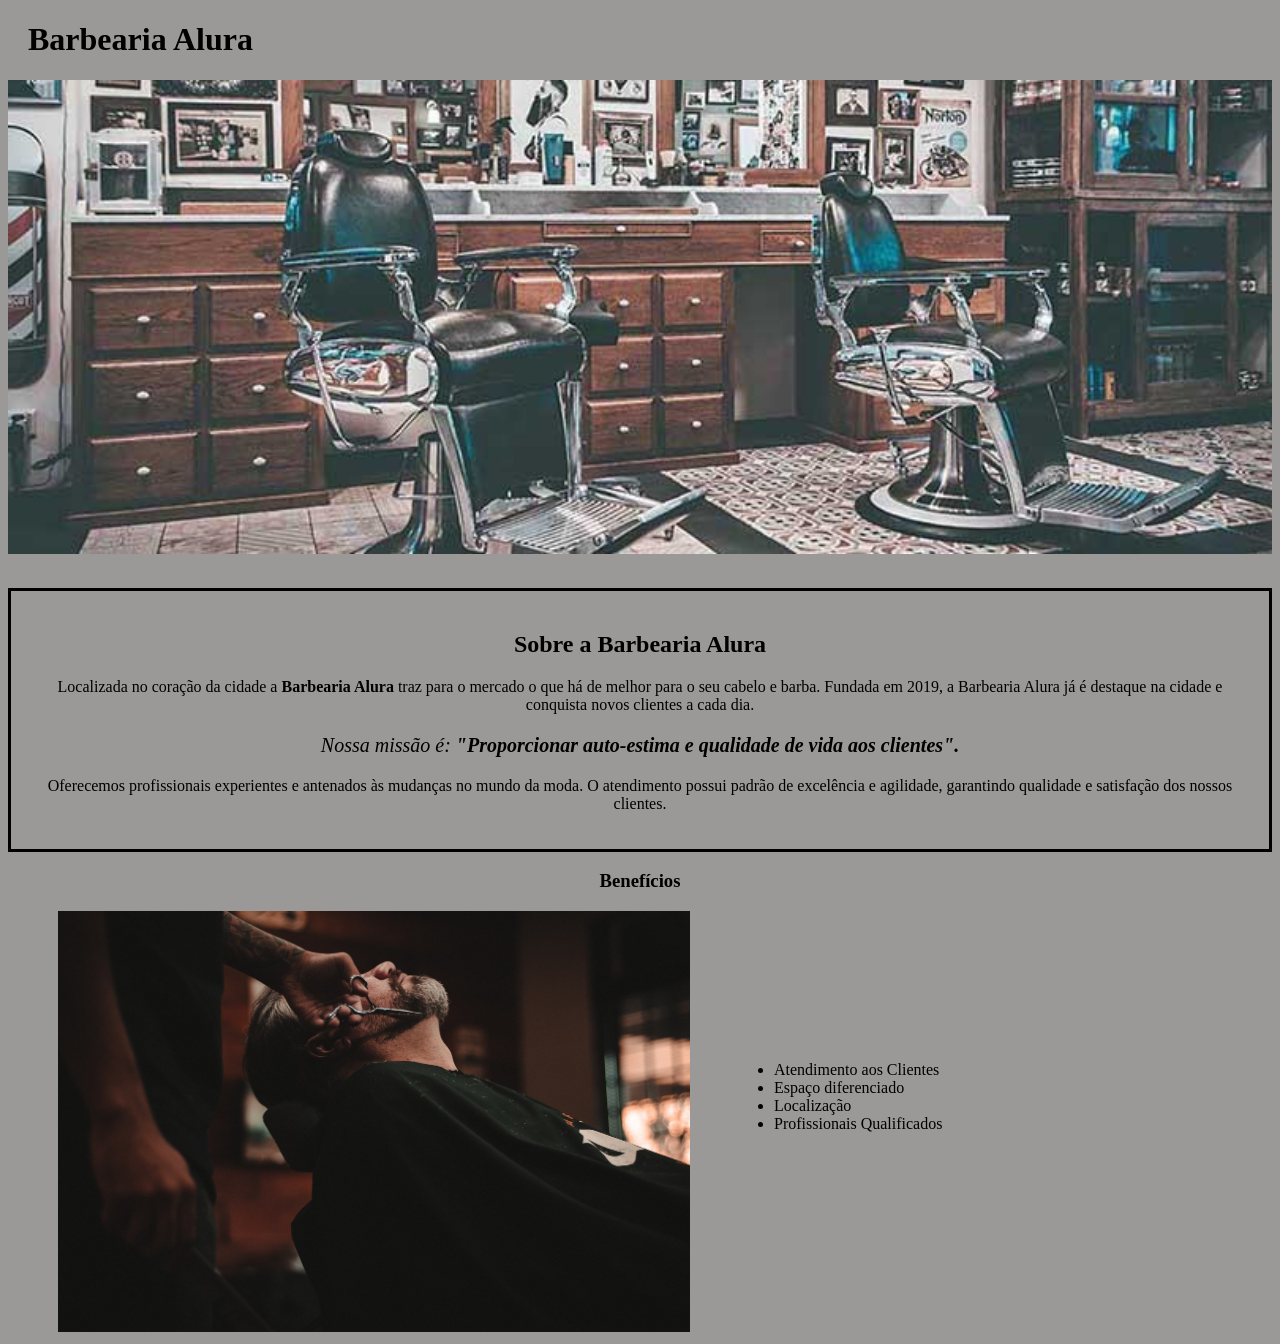
==== index.html @ fb000e49 "Curso 2 finalizado" ====
<!DOCTYPE html>
<html lang="pt-br">
<head>
    <meta charset="UTF-8">
    <link rel="stylesheet" href="style.css">
    <title>Barbearia Alura</title>
</head>
<body>
    <header>
        <h1 class="titulo">Barbearia Alura</h1>  
    </header>

    <img id="banner" src="banner.jpg">
    
    <div class="principal">
        <h2 class="subtitulo">Sobre a Barbearia Alura</h2>

        <p>Localizada no coração da cidade a <strong>Barbearia Alura</strong> traz para o mercado o que há de melhor para o seu cabelo e barba. Fundada em 2019, a Barbearia Alura já é destaque na cidade e conquista novos clientes a cada dia.</p>

        <p class="missao"><em>Nossa missão é: <strong>"Proporcionar auto-estima e qualidade de vida aos clientes".</strong></em></p>

        <p>Oferecemos profissionais experientes e antenados às mudanças no mundo da moda. O atendimento possui padrão de excelência e agilidade, garantindo qualidade e satisfação dos nossos clientes.</p>
    </div>

    <div class="beneficios">
        <h3 class="titulo-beneficios">Benefícios</h3>

        <img id="img-beneficios" src="beneficios.jpg">

        <ul class="itens">
            <li>Atendimento aos Clientes</li>
            <li>Espaço diferenciado</li>
            <li>Localização</li>
            <li>Profissionais Qualificados</li>
        </ul>
    </div>
</body>
</html>
---- style.css ----
body{
    background: #9b9898;
}

.titulo{
    padding-left: 20px;
}

#banner{
    width: 100%;
}

.principal{
    text-align: center;
    border: solid;
    margin-top: 30px;
    padding: 20px;
}

.missao{
    font-size: 20px;
}

.titulo-beneficios{
    text-align: center;
}

#img-beneficios{
    width: 50%;
    margin-left: 50px;
}

.itens{
    display: inline-block;
    vertical-align: top;
    margin-left: 40px;
    margin-top: 150px;
}
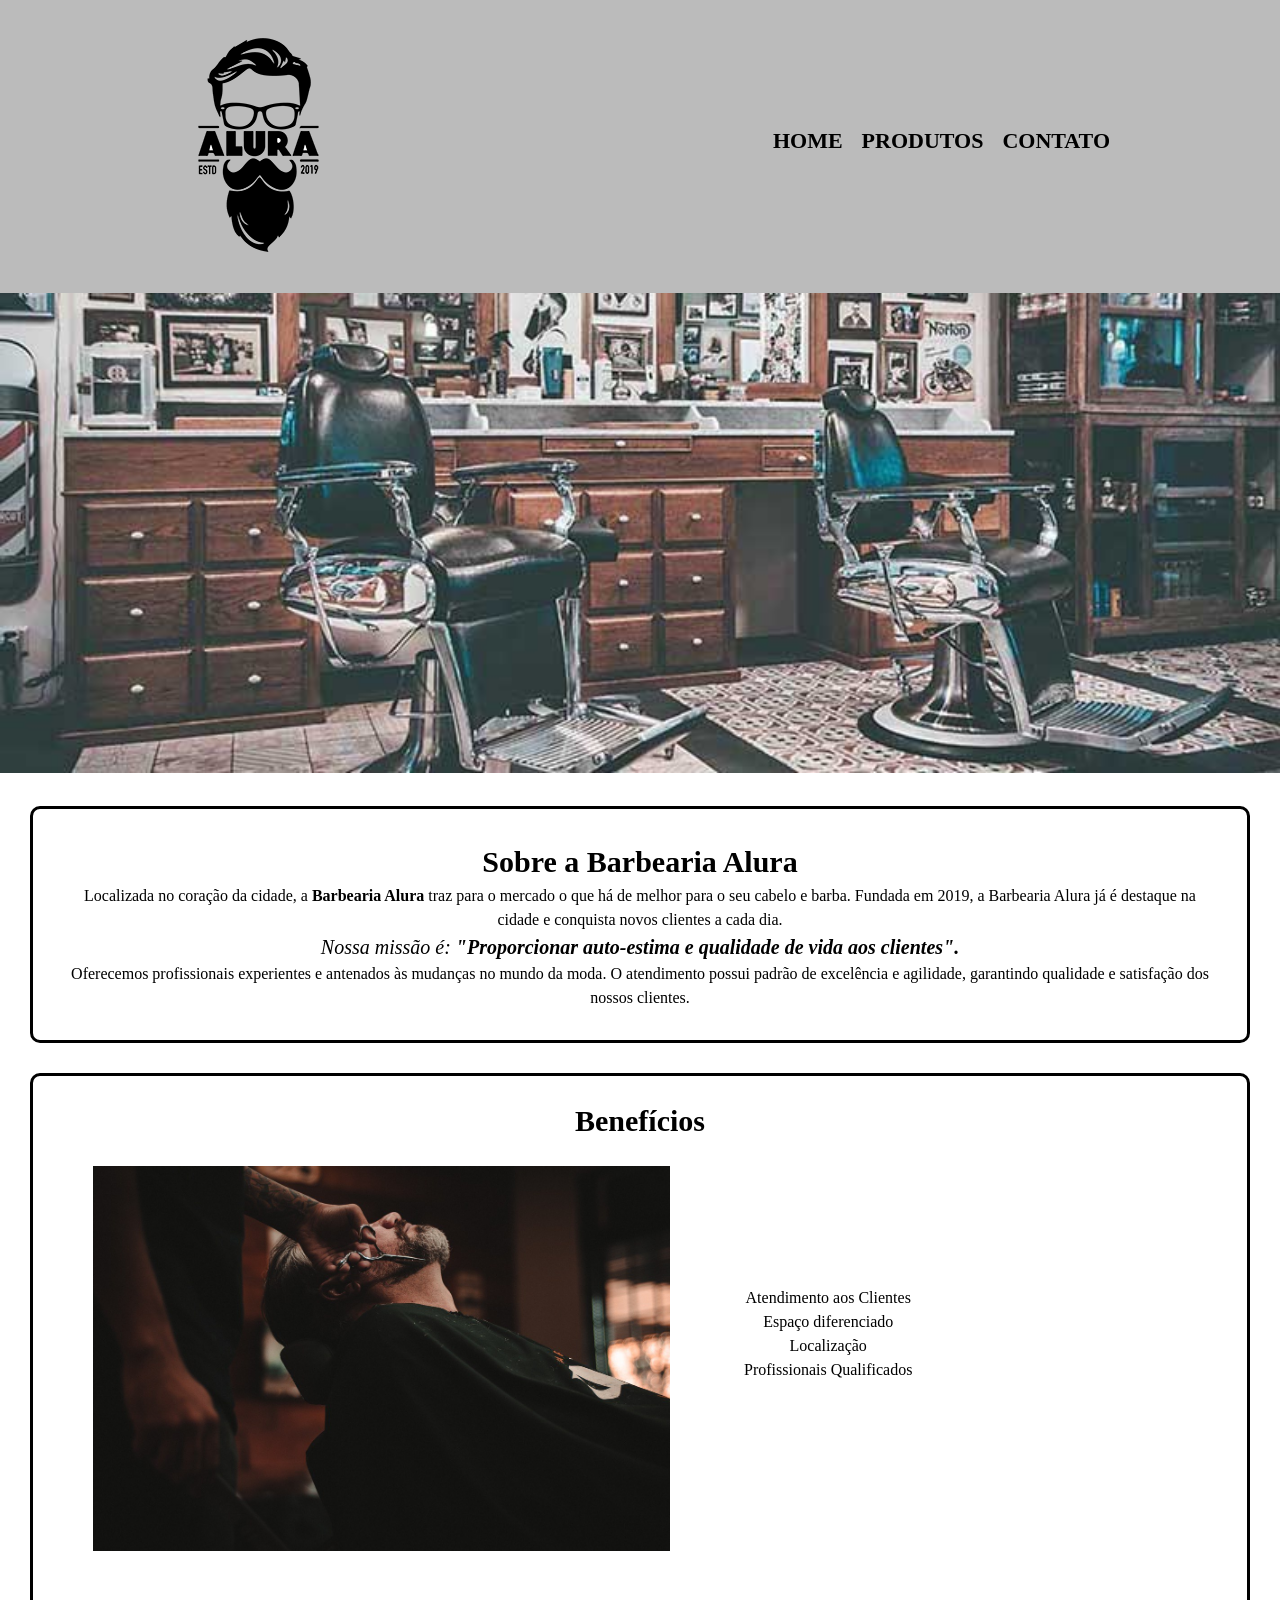
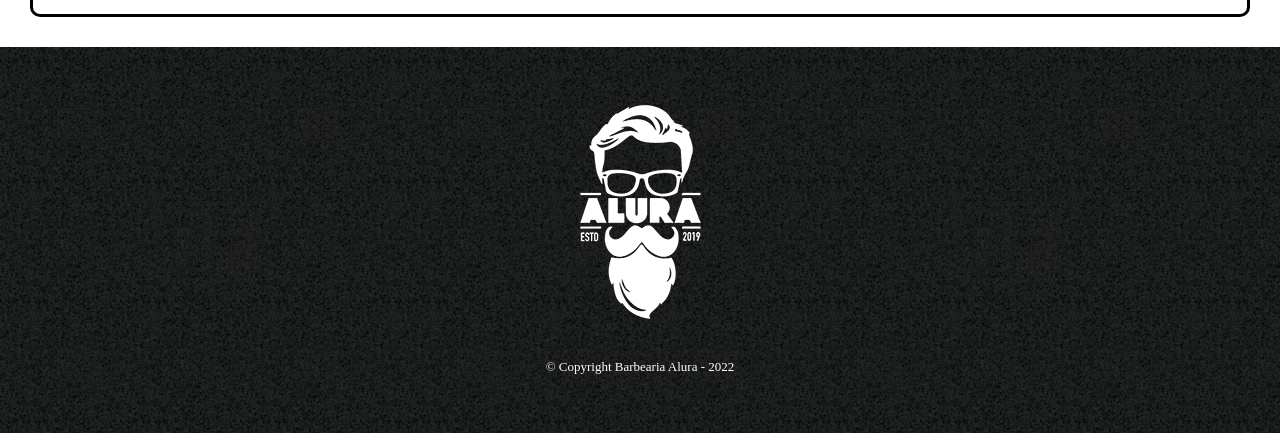
==== commit 8d1869ca: "Alterações DESAFIO" ====
--- a/index.html
+++ b/index.html
@@ -2,37 +2,56 @@
 <html lang="pt-br">
 <head>
     <meta charset="UTF-8">
+    <link rel="stylesheet" href="reset.css">
     <link rel="stylesheet" href="style.css">
+    <link rel="stylesheet" href="produtos.css">
     <title>Barbearia Alura</title>
 </head>
 <body>
     <header>
-        <h1 class="titulo">Barbearia Alura</h1>  
+        <div class="caixa">
+            <h1><img src="logo.png"></h1>
+            
+            <nav>
+                <ul>
+                    <li><a href="index.html">Home</a></li>
+                    <li><a href="produtos.html">Produtos</a></li>
+                    <li><a href="contato.html">Contato</a></li>
+                </ul>
+            </nav>
+        </div>
     </header>
 
-    <img id="banner" src="banner.jpg">
+    <main>
+        <img id="banner" src="banner.jpg">
     
-    <div class="principal">
-        <h2 class="subtitulo">Sobre a Barbearia Alura</h2>
+        <div class="principal">
+            <h2 class="subtitulo">Sobre a Barbearia Alura</h2>
 
-        <p>Localizada no coração da cidade a <strong>Barbearia Alura</strong> traz para o mercado o que há de melhor para o seu cabelo e barba. Fundada em 2019, a Barbearia Alura já é destaque na cidade e conquista novos clientes a cada dia.</p>
+            <p>Localizada no coração da cidade, a <strong>Barbearia Alura</strong> traz para o mercado o que há de melhor para o seu cabelo e barba. Fundada em 2019, a Barbearia Alura já é destaque na cidade e conquista novos clientes a cada dia.</p>
 
-        <p class="missao"><em>Nossa missão é: <strong>"Proporcionar auto-estima e qualidade de vida aos clientes".</strong></em></p>
+            <p class="missao"><em>Nossa missão é: <strong>"Proporcionar auto-estima e qualidade de vida aos clientes".</strong></em></p>
 
-        <p>Oferecemos profissionais experientes e antenados às mudanças no mundo da moda. O atendimento possui padrão de excelência e agilidade, garantindo qualidade e satisfação dos nossos clientes.</p>
-    </div>
+            <p>Oferecemos profissionais experientes e antenados às mudanças no mundo da moda. O atendimento possui padrão de excelência e agilidade, garantindo qualidade e satisfação dos nossos clientes.</p>
+        </div>
 
-    <div class="beneficios">
-        <h3 class="titulo-beneficios">Benefícios</h3>
+        <div class="beneficios">
+            <h3 class="titulo-beneficios">Benefícios</h3>
 
-        <img id="img-beneficios" src="beneficios.jpg">
+            <img id="img-beneficios" src="beneficios.jpg">
 
-        <ul class="itens">
-            <li>Atendimento aos Clientes</li>
-            <li>Espaço diferenciado</li>
-            <li>Localização</li>
-            <li>Profissionais Qualificados</li>
-        </ul>
-    </div>
+            <ul class="itens">
+                <li>Atendimento aos Clientes</li>
+                <li>Espaço diferenciado</li>
+                <li>Localização</li>
+                <li>Profissionais Qualificados</li>
+            </ul>
+        </div>
+    </main>
+
+    <footer>
+        <img src="logo-branco.png">
+        <p class="copyright">&copy; Copyright Barbearia Alura - 2022</p>
+    </footer>
 </body>
 </html>
--- a/style.css
+++ b/style.css
@@ -1,33 +1,53 @@
-body{
-    background: #9b9898;
+#banner{
+    width: 100%;
 }
 
-.titulo{
-    padding-left: 20px;
-}
-
-#banner{
-    width: 100%;
+.subtitulo{
+    font-weight: bold;
+    font-size: 30px;
 }
 
 .principal{
     text-align: center;
     border: solid;
-    margin-top: 30px;
-    padding: 20px;
+    border-radius: 10px;
+    margin: 30px 30px;
+    padding: 30px;
+    line-height: 1.5;
+}
+
+strong{
+    font-weight: bold;
 }
 
 .missao{
     font-size: 20px;
 }
 
+.missao em{
+    font-style: italic;
+}
+
+.missao strong{
+    font-weight: bold;
+}
+
+.beneficios{
+    border: solid;
+    border-radius: 10px;
+    margin: 30px 30px;
+    padding: 30px;
+}
+
 .titulo-beneficios{
     text-align: center;
+    font-size: 30px;
+    font-weight: bold;
 }
 
 #img-beneficios{
     width: 50%;
-    margin-left: 50px;
+    margin: 30px 30px;
 }
 
 .itens{
@@ -35,4 +55,6 @@
     vertical-align: top;
     margin-left: 40px;
     margin-top: 150px;
+    line-height: 1.5;
+    text-align: center;
 }
--- a/produtos.css
+++ b/produtos.css
@@ -0,0 +1,93 @@
+header{
+    background: #BBBBBB;
+    padding: 20px 0;
+}
+
+.caixa{
+    position: relative;
+    width: 940px;
+    margin: 0 auto;
+}
+
+nav{
+    position: absolute;
+    top: 110px;
+    right: 0;
+}
+
+nav li{
+    display: inline;
+    margin: 0 0 0 15px;
+}
+
+nav a{
+    text-transform: uppercase;
+    font-weight: bold;
+    text-decoration: none;
+    font-size: 22px;
+    color: #000000;
+}
+
+nav a:hover{
+    color: #C78C19;
+    text-decoration: underline;
+}
+
+.produtos{
+    width: 940px;
+    margin: 0 auto;
+    padding: 50px 0;
+}
+
+.produtos li{
+    display: inline-block;
+    text-align: center;
+    width: 30%;
+    vertical-align: top;
+    margin: 0 1.5%;
+    padding: 30px 20px;
+    box-sizing: border-box;
+    border-color: #000000;
+    border-width: 2px;
+    border-style: solid;
+    border-radius: 10px;
+}
+
+.produtos li:hover{
+    border-color: #C78C19;
+}
+
+.produtos li:active{
+    border-color: #088C19;
+}
+
+.produtos li:hover h2{
+    font-size: 34px;
+}
+
+.produtos h2{
+    font-size: 30px;
+    font-weight: bold;
+}
+
+.produto-descricao{
+    font-size: 18px;
+}
+
+.produto-preco{
+    font-size: 22px;
+    font-weight: bold;
+    margin-top: 10px;
+}
+
+footer{
+    text-align: center;
+    background: url(bg.jpg);
+    padding:  40px 0;
+}
+
+.copyright{
+    color: #FFFFFF;
+    font-size: 13px;
+    margin: 20px;
+}
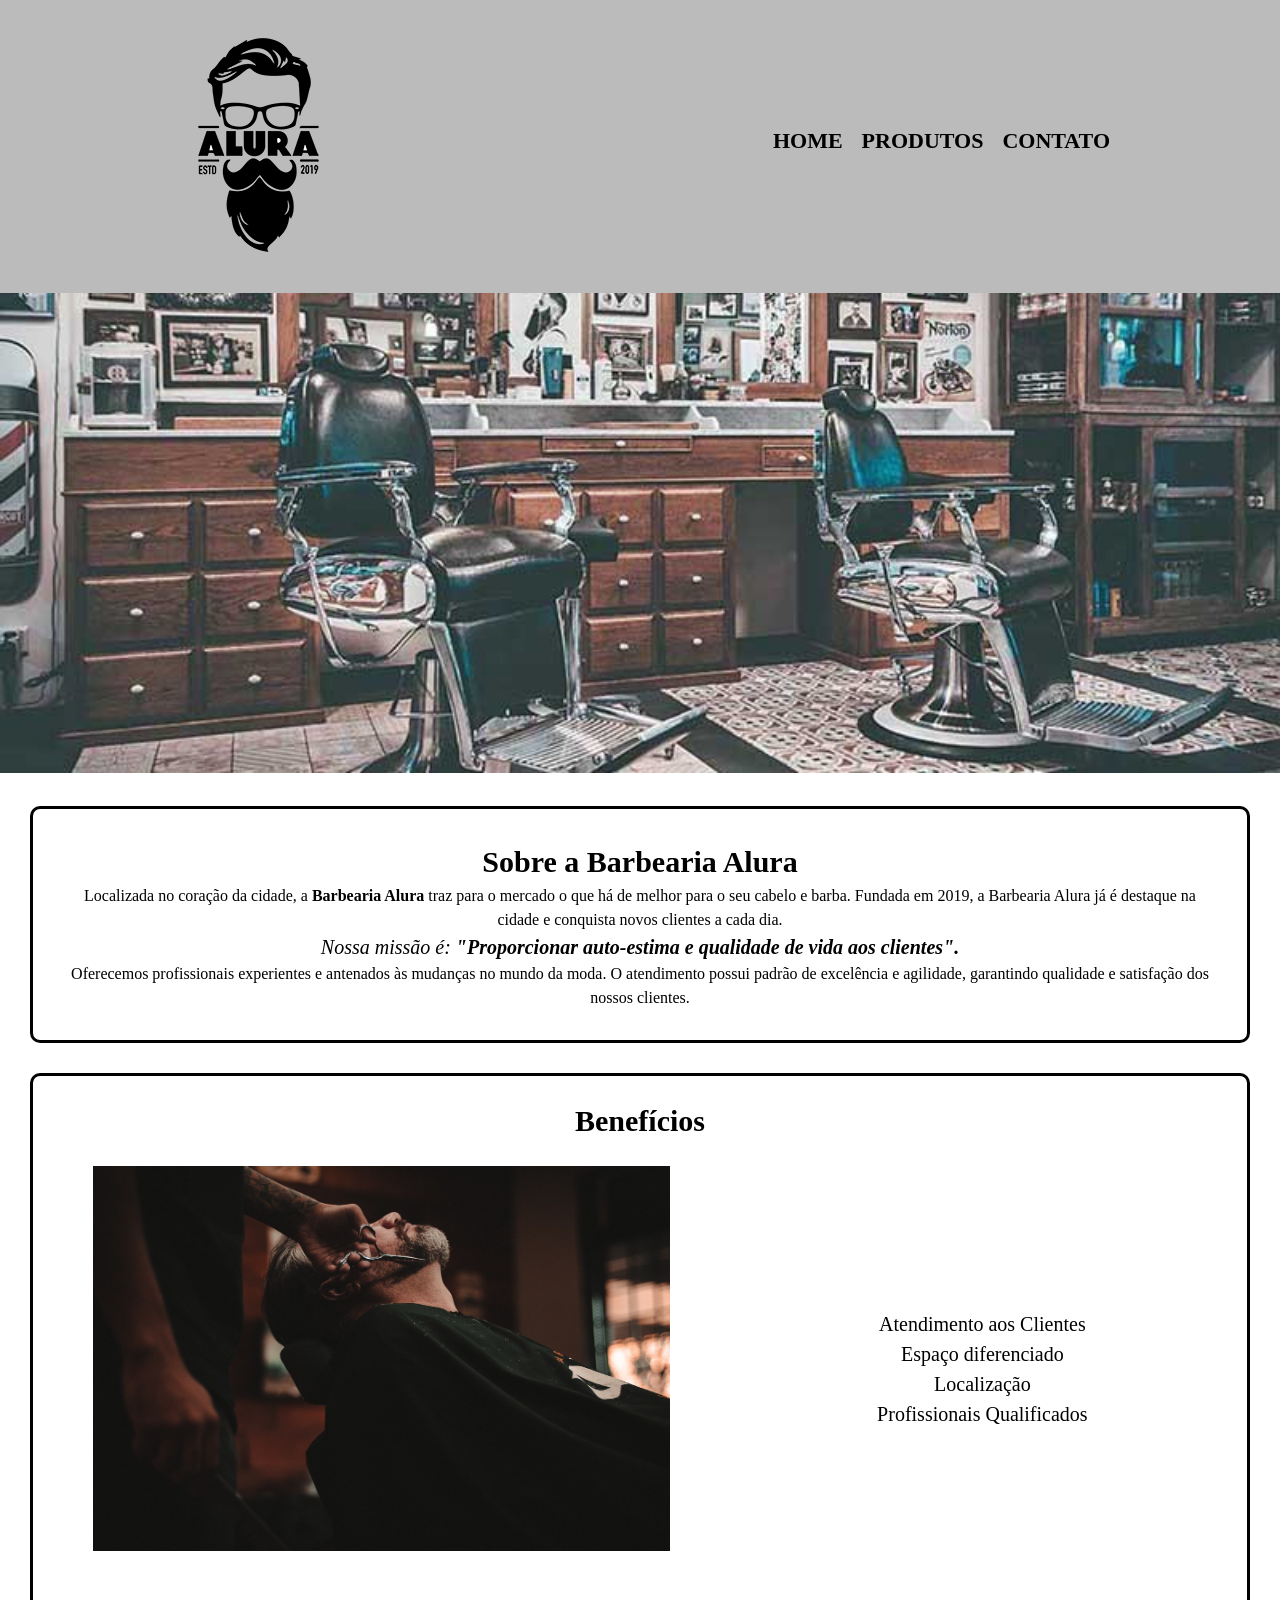
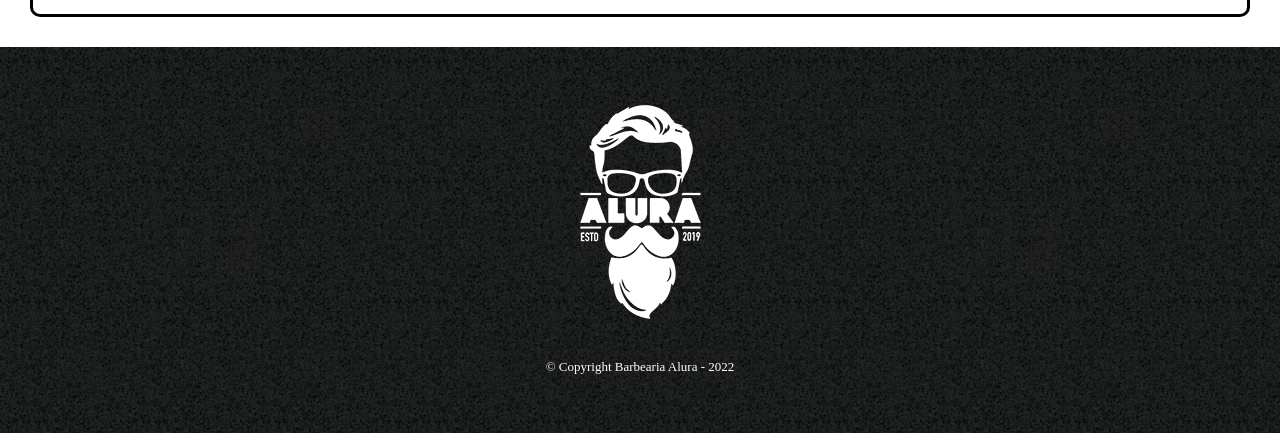
==== commit a81ad6c8: "Início PARTE 3" ====
--- a/index.html
+++ b/index.html
@@ -3,8 +3,8 @@
 <head>
     <meta charset="UTF-8">
     <link rel="stylesheet" href="reset.css">
+    <link rel="stylesheet" href="style-home.css">
     <link rel="stylesheet" href="style.css">
-    <link rel="stylesheet" href="produtos.css">
     <title>Barbearia Alura</title>
 </head>
 <body>
--- a/style-home.css
+++ b/style-home.css
@@ -0,0 +1,77 @@
+#banner{
+    width: 100%;
+}
+
+.subtitulo{
+    font-weight: bold;
+    font-size: 30px;
+}
+
+.principal{
+    text-align: center;
+    border: solid;
+    border-radius: 10px;
+    margin: 30px 30px;
+    padding: 30px;
+    line-height: 1.5;
+}
+
+.principal:hover{
+    border-color: #C78C19;
+}
+
+.principal:active{
+    border-color: #088C19;
+}
+
+strong{
+    font-weight: bold;
+}
+
+.missao{
+    font-size: 20px;
+}
+
+.missao em{
+    font-style: italic;
+}
+
+.missao strong{
+    font-weight: bold;
+}
+
+.beneficios{
+    border: solid;
+    border-radius: 10px;
+    margin: 30px 30px;
+    padding: 30px;
+}
+
+.beneficios:hover{
+    border-color: #C78C19;
+}
+
+.beneficios:active{
+    border-color: #088C19;
+}
+
+.titulo-beneficios{
+    text-align: center;
+    font-size: 30px;
+    font-weight: bold;
+}
+
+#img-beneficios{
+    width: 50%;
+    margin: 30px 30px;
+}
+
+.itens{
+    display: inline-block;
+    vertical-align: top;
+    margin-left: 15%;
+    margin-top: 15%;
+    line-height: 1.5;
+    text-align: center;
+    font-size: 20px;
+}
--- a/style.css
+++ b/style.css
@@ -1,60 +1,115 @@
-#banner{
-    width: 100%;
+header{
+    background: #BBBBBB;
+    padding: 20px 0;
 }
 
-.subtitulo{
-    font-weight: bold;
-    font-size: 30px;
+.caixa{
+    position: relative;
+    width: 940px;
+    margin: 0 auto;
 }
 
-.principal{
-    text-align: center;
-    border: solid;
-    border-radius: 10px;
-    margin: 30px 30px;
-    padding: 30px;
-    line-height: 1.5;
+nav{
+    position: absolute;
+    top: 110px;
+    right: 0;
 }
 
-strong{
-    font-weight: bold;
+nav li{
+    display: inline;
+    margin: 0 0 0 15px;
 }
 
-.missao{
-    font-size: 20px;
+nav a{
+    text-transform: uppercase;
+    font-weight: bold;
+    text-decoration: none;
+    font-size: 22px;
+    color: #000000;
 }
 
-.missao em{
-    font-style: italic;
+nav a:hover{
+    color: #C78C19;
+    text-decoration: underline;
 }
 
-.missao strong{
-    font-weight: bold;
+.produtos{
+    width: 940px;
+    margin: 0 auto;
+    padding: 50px 0;
 }
 
-.beneficios{
-    border: solid;
+.produtos li{
+    display: inline-block;
+    text-align: center;
+    width: 30%;
+    vertical-align: top;
+    margin: 0 1.5%;
+    padding: 30px 20px;
+    box-sizing: border-box;
+    border-color: #000000;
+    border-width: 2px;
+    border-style: solid;
     border-radius: 10px;
-    margin: 30px 30px;
-    padding: 30px;
 }
 
-.titulo-beneficios{
-    text-align: center;
+.produtos li:hover{
+    border-color: #C78C19;
+}
+
+.produtos li:active{
+    border-color: #088C19;
+}
+
+.produtos li:hover h2{
+    font-size: 34px;
+}
+
+.produtos h2{
     font-size: 30px;
     font-weight: bold;
 }
 
-#img-beneficios{
-    width: 50%;
-    margin: 30px 30px;
+.produto-descricao{
+    font-size: 18px;
 }
 
-.itens{
-    display: inline-block;
-    vertical-align: top;
-    margin-left: 40px;
-    margin-top: 150px;
-    line-height: 1.5;
+.produto-preco{
+    font-size: 22px;
+    font-weight: bold;
+    margin-top: 10px;
+}
+
+footer{
     text-align: center;
+    background: url(bg.jpg);
+    padding:  40px 0;
+}
+
+.copyright{
+    color: #FFFFFF;
+    font-size: 13px;
+    margin: 20px;
+}
+
+.formulario{
+    width: 940px;
+    margin: 0 auto;
+}
+
+form{
+    margin: 40px 0;
+}
+
+form label{
+    display: block;
+    font-size: 20px;
+    margin: 0 0 10px;
+}
+
+form input{
+    display: block;
+    margin: 0 0 20px;
+    padding: 10px 25px;
+    width: 50%;
 }
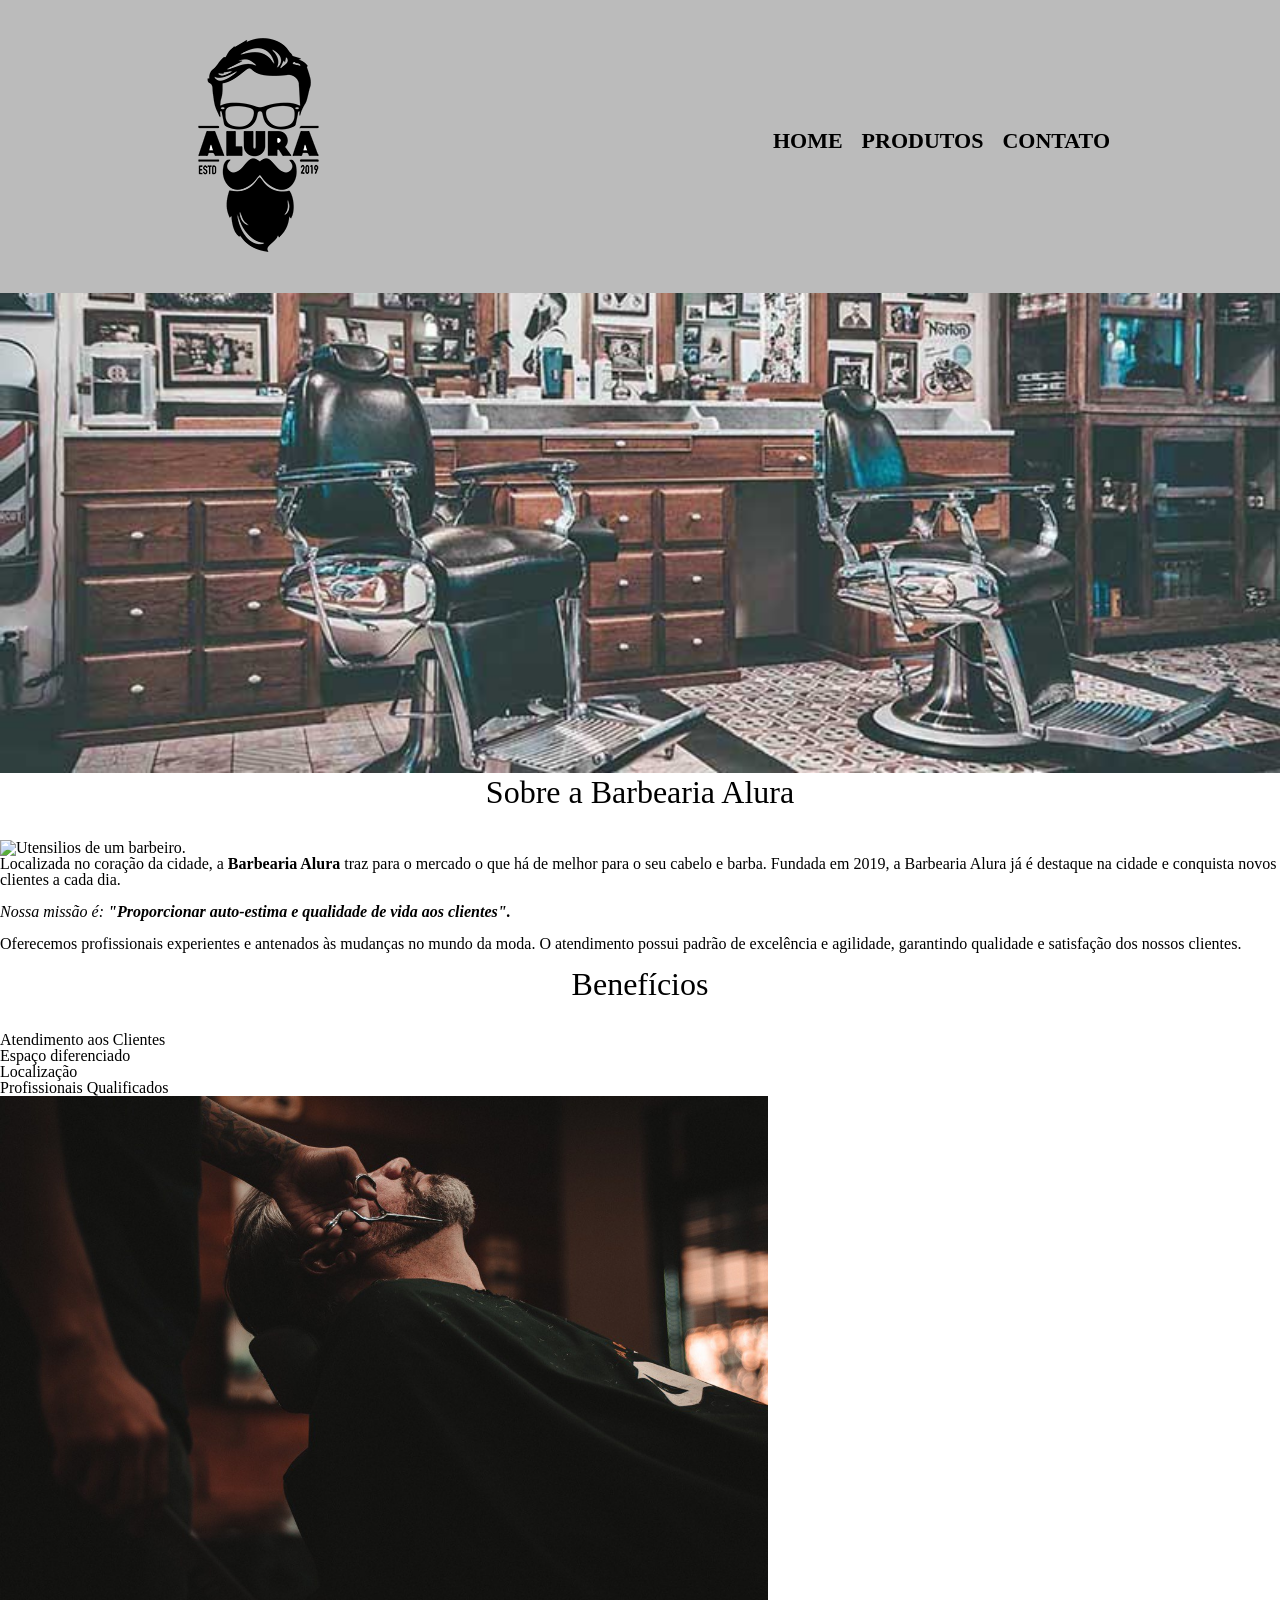
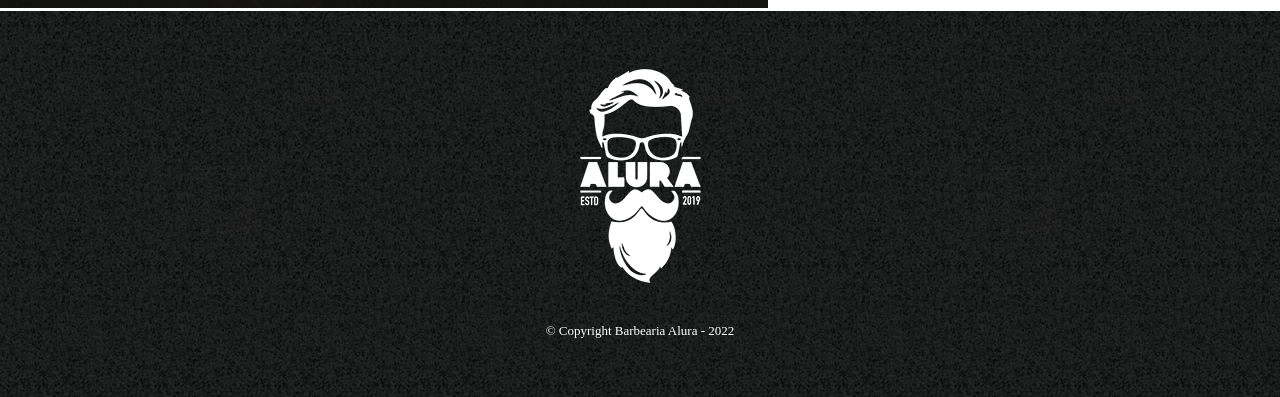
==== commit 09b6d43d: "Início PARTE 4" ====
--- a/index.html
+++ b/index.html
@@ -3,7 +3,6 @@
 <head>
     <meta charset="UTF-8">
     <link rel="stylesheet" href="reset.css">
-    <link rel="stylesheet" href="style-home.css">
     <link rel="stylesheet" href="style.css">
     <title>Barbearia Alura</title>
 </head>
@@ -22,31 +21,34 @@
         </div>
     </header>
 
+    <img class="banner" src="banner.jpg">
+
     <main>
-        <img id="banner" src="banner.jpg">
-    
-        <div class="principal">
-            <h2 class="subtitulo">Sobre a Barbearia Alura</h2>
+        <section class="principal">
+            <h2 class="titulo-principal">Sobre a Barbearia Alura</h2>
+
+            <img class="utensilios" src="utensilios.jpg" alt="Utensilios de um barbeiro.">
 
             <p>Localizada no coração da cidade, a <strong>Barbearia Alura</strong> traz para o mercado o que há de melhor para o seu cabelo e barba. Fundada em 2019, a Barbearia Alura já é destaque na cidade e conquista novos clientes a cada dia.</p>
 
             <p class="missao"><em>Nossa missão é: <strong>"Proporcionar auto-estima e qualidade de vida aos clientes".</strong></em></p>
 
             <p>Oferecemos profissionais experientes e antenados às mudanças no mundo da moda. O atendimento possui padrão de excelência e agilidade, garantindo qualidade e satisfação dos nossos clientes.</p>
-        </div>
+        </section>
 
-        <div class="beneficios">
-            <h3 class="titulo-beneficios">Benefícios</h3>
-
-            <img id="img-beneficios" src="beneficios.jpg">
-
+        <section class="beneficios">
+            <h3 class="titulo-principal">Benefícios</h3>
+            
             <ul class="itens">
                 <li>Atendimento aos Clientes</li>
                 <li>Espaço diferenciado</li>
                 <li>Localização</li>
                 <li>Profissionais Qualificados</li>
             </ul>
-        </div>
+
+            <img class="img-beneficios" src="beneficios.jpg">
+
+        </section>
     </main>
 
     <footer>
--- a/style.css
+++ b/style.css
@@ -101,15 +101,83 @@
     margin: 40px 0;
 }
 
-form label{
+form label, form legend{
     display: block;
     font-size: 20px;
     margin: 0 0 10px;
 }
 
-form input{
+.input-padrao{
     display: block;
     margin: 0 0 20px;
     padding: 10px 25px;
     width: 50%;
+}
+
+.checkbox{
+    margin: 20px 0;
+}
+
+.enviar{
+    width: 40%;
+    padding: 15px 0;
+    background: orange;
+    color: white;
+    font-weight: bold;
+    font-size: 18px;
+    border: none;
+    border-radius: 5px;
+    transition: 1s all;
+    cursor: pointer;
+}
+
+.enviar:hover{
+    background: darkorange;
+    transform: scale(1.2);
+}
+
+table{
+    margin: 20px 0 40px;
+}
+
+thead{
+    background: #555555;
+    color: white;
+    font-weight: bold;
+}
+
+td, th{
+    border: 1px solid #000000;
+    padding: 8px 15px;
+}
+
+/* CSS da página inicial */
+.banner{
+    width: 100%;
+}
+
+.titulo-principal{
+    text-align: center;
+    font-size: 2em;
+    margin: 0 0 1em; /*1 vez o tamanho da fonte de margem para baixo*/
+}
+
+.principal p{
+    margin: 0 0 1em;
+}
+
+.principal strong{
+    font-weight: bold;
+}
+
+.principal em{
+    font-style: italic;
+}
+
+.utensilios{
+    
+}
+
+.img-beneficios{
+    width: 60%;
 }
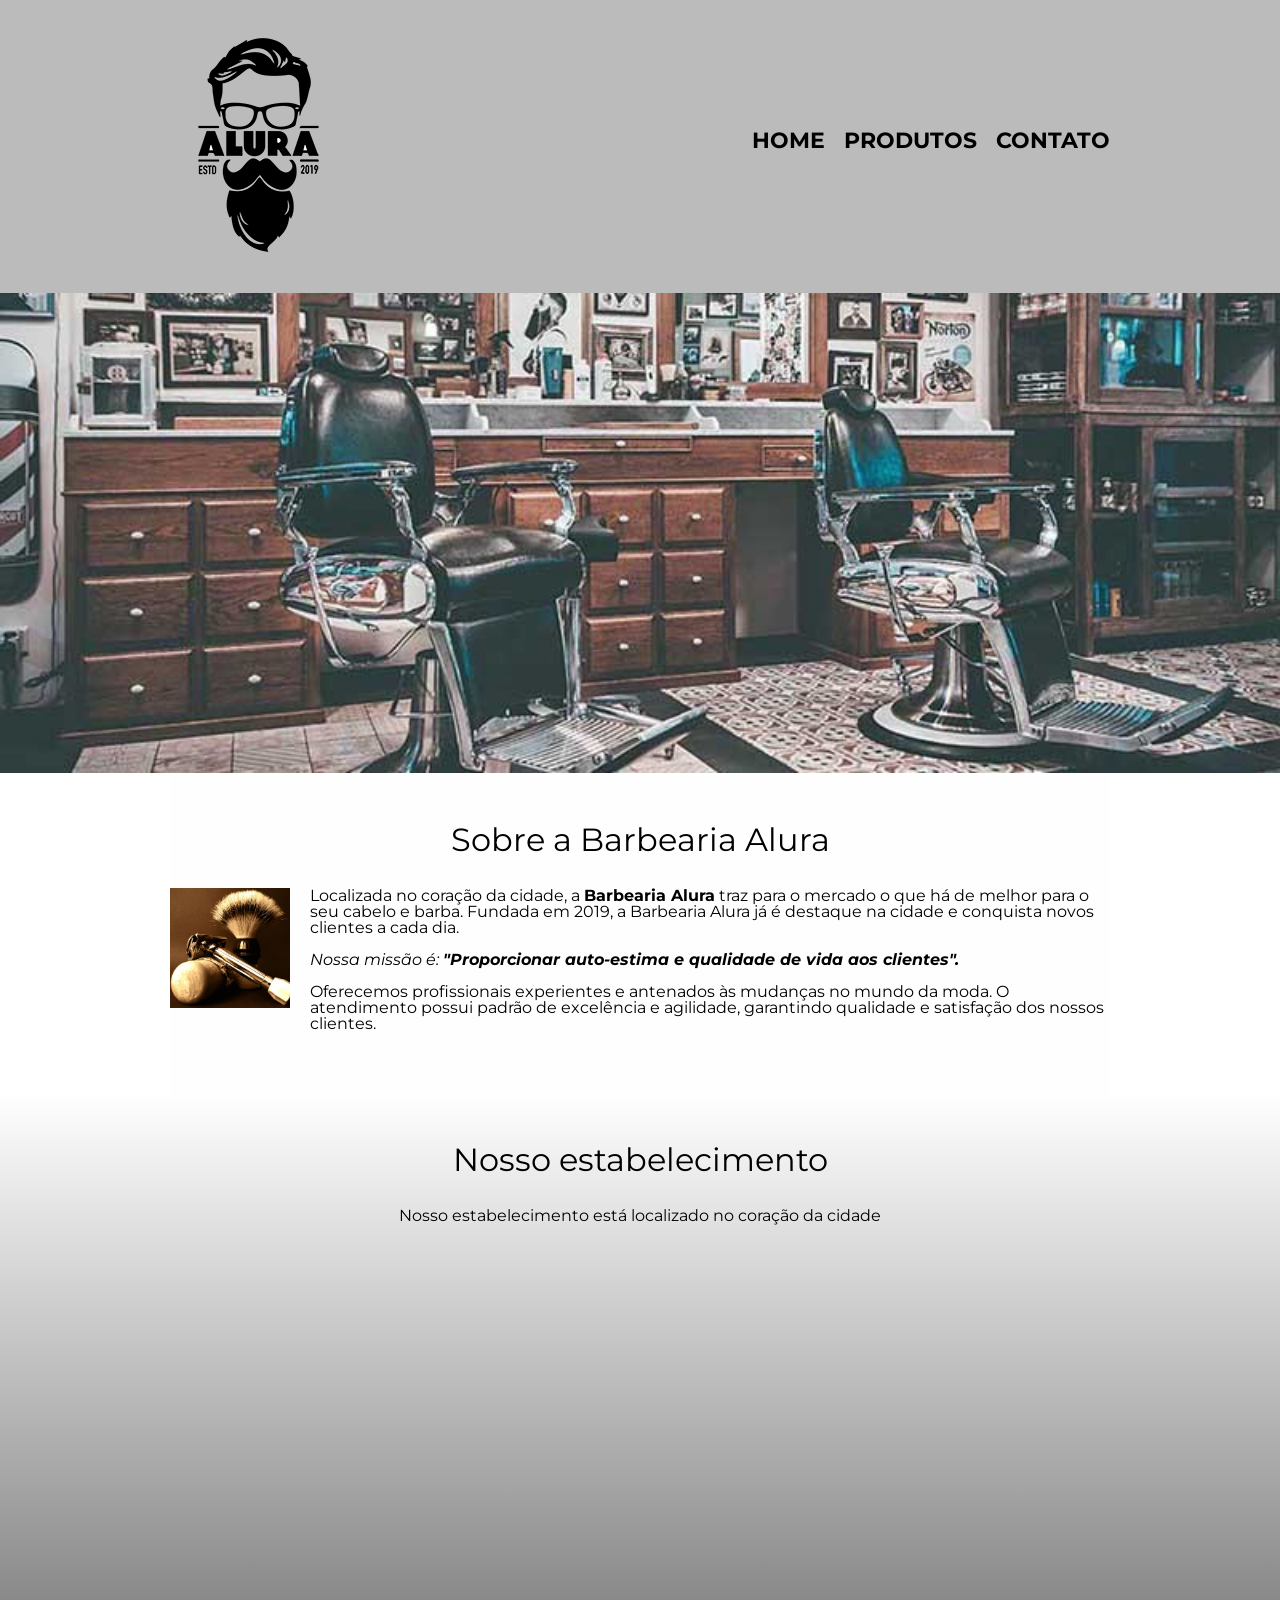
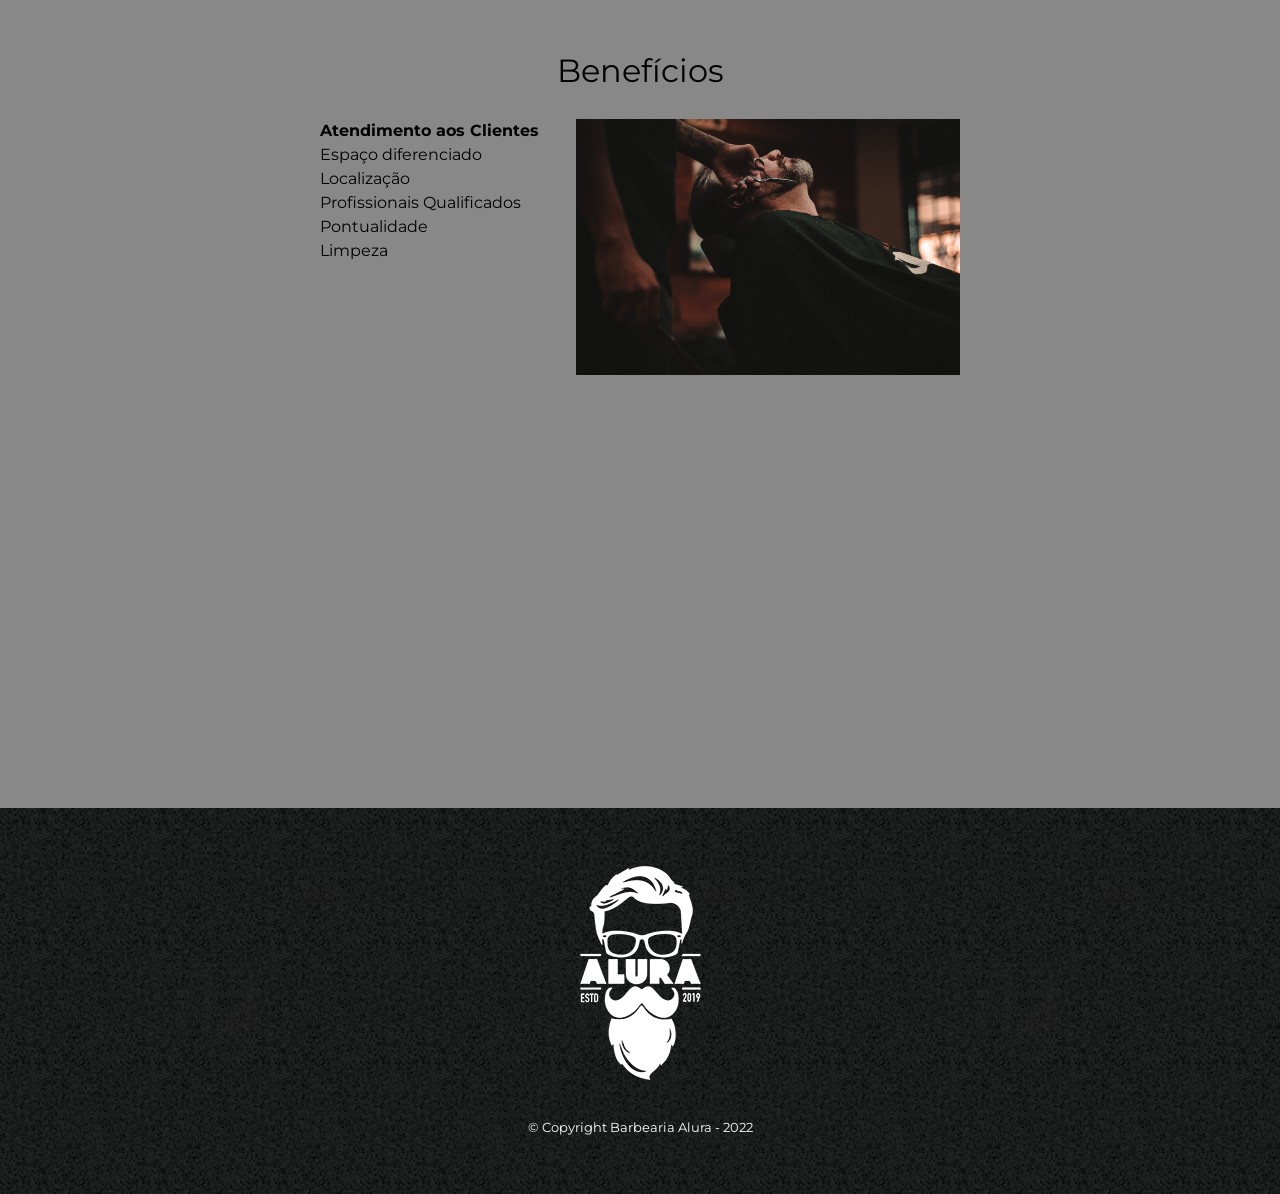
==== commit 484ef52c: "Continuação PARTE 4" ====
--- a/index.html
+++ b/index.html
@@ -4,6 +4,9 @@
     <meta charset="UTF-8">
     <link rel="stylesheet" href="reset.css">
     <link rel="stylesheet" href="style.css">
+    <link rel="preconnect" href="https://fonts.googleapis.com">
+    <link rel="preconnect" href="https://fonts.gstatic.com" crossorigin>
+    <link href="https://fonts.googleapis.com/css2?family=Montserrat:wght@100&display=swap" rel="stylesheet">
     <title>Barbearia Alura</title>
 </head>
 <body>
@@ -36,17 +39,31 @@
             <p>Oferecemos profissionais experientes e antenados às mudanças no mundo da moda. O atendimento possui padrão de excelência e agilidade, garantindo qualidade e satisfação dos nossos clientes.</p>
         </section>
 
+        <section class="mapa">
+            <h3 class="titulo-principal">Nosso estabelecimento</h3>
+            <p>Nosso estabelecimento está localizado no coração da cidade</p>
+            <div class="mapa-conteudo">
+                <iframe src="https://www.google.com/maps/embed?pb=!1m18!1m12!1m3!1d58513.83086328757!2d-46.62718309587903!3d-23.56433340323157!2m3!1f0!2f0!3f0!3m2!1i1024!2i768!4f13.1!3m3!1m2!1s0x94ce59541c6c79c3%3A0x36b90a85f0f8cb33!2sGrupo%20Alura!5e0!3m2!1spt-BR!2sbr!4v1647992989227!5m2!1spt-BR!2sbr" width="100%" height="300" style="border:0;" allowfullscreen="" loading="lazy"></iframe>
+            </div>
+        </section>
+
         <section class="beneficios">
             <h3 class="titulo-principal">Benefícios</h3>
             
-            <ul class="itens">
-                <li>Atendimento aos Clientes</li>
-                <li>Espaço diferenciado</li>
-                <li>Localização</li>
-                <li>Profissionais Qualificados</li>
-            </ul>
+            <div class="conteudo-beneficios">
+                <ul class="lista-beneficios">
+                    <li class="itens">Atendimento aos Clientes</li>
+                    <li class="itens">Espaço diferenciado</li>
+                    <li class="itens">Localização</li>
+                    <li class="itens">Profissionais Qualificados</li>
+                    <li class="itens">Pontualidade</li>
+                    <li class="itens">Limpeza</li>
+                </ul><img class="img-beneficios" src="beneficios.jpg">
+            </div>
 
-            <img class="img-beneficios" src="beneficios.jpg">
+            <div class="video">
+                <iframe width="560" height="315" src="https://www.youtube.com/embed/wcVVXUV0YUY" title="YouTube video player" frameborder="0" allow="accelerometer; autoplay; clipboard-write; encrypted-media; gyroscope; picture-in-picture" allowfullscreen></iframe>
+            </div>
 
         </section>
     </main>
--- a/style.css
+++ b/style.css
@@ -1,3 +1,7 @@
+body{
+    font-family: 'Montserrat', sans-serif;
+}
+
 header{
     background: #BBBBBB;
     padding: 20px 0;
@@ -156,10 +160,22 @@
     width: 100%;
 }
 
+main{
+    
+}
+
 .titulo-principal{
     text-align: center;
     font-size: 2em;
     margin: 0 0 1em; /*1 vez o tamanho da fonte de margem para baixo*/
+    clear: left;
+}
+
+.principal{
+    padding: 3em 0;
+    background: #FEFEFE;
+    width: 940px;
+    margin: 0 auto;
 }
 
 .principal p{
@@ -175,9 +191,55 @@
 }
 
 .utensilios{
-    
+    width: 120px;
+    float: left;
+    margin: 0 20px 20px 0;
+}
+
+.mapa{
+    padding: 3em 0;
+    background: linear-gradient(#FEFEFE, #888888);
+}
+
+.mapa-conteudo{
+    width: 940px;
+    margin: 0 auto;
+}
+
+.mapa p{
+    margin: 0 0 2em;
+    text-align: center;
+}
+
+.beneficios{
+    padding: 3em 0;
+    background: #888888;
+}
+
+.conteudo-beneficios{
+    width: 640px;
+    margin: 0 auto;
+}
+
+.lista-beneficios{
+    width: 40%;
+    display: inline-block;
+    vertical-align: top;
+}
+
+.itens{
+    line-height: 1.5;
+}
+
+.itens:first-child{
+    font-weight: bold;
 }
 
 .img-beneficios{
     width: 60%;
+}
+
+.video{
+    width: 560px;
+    margin: 2em auto;
 }
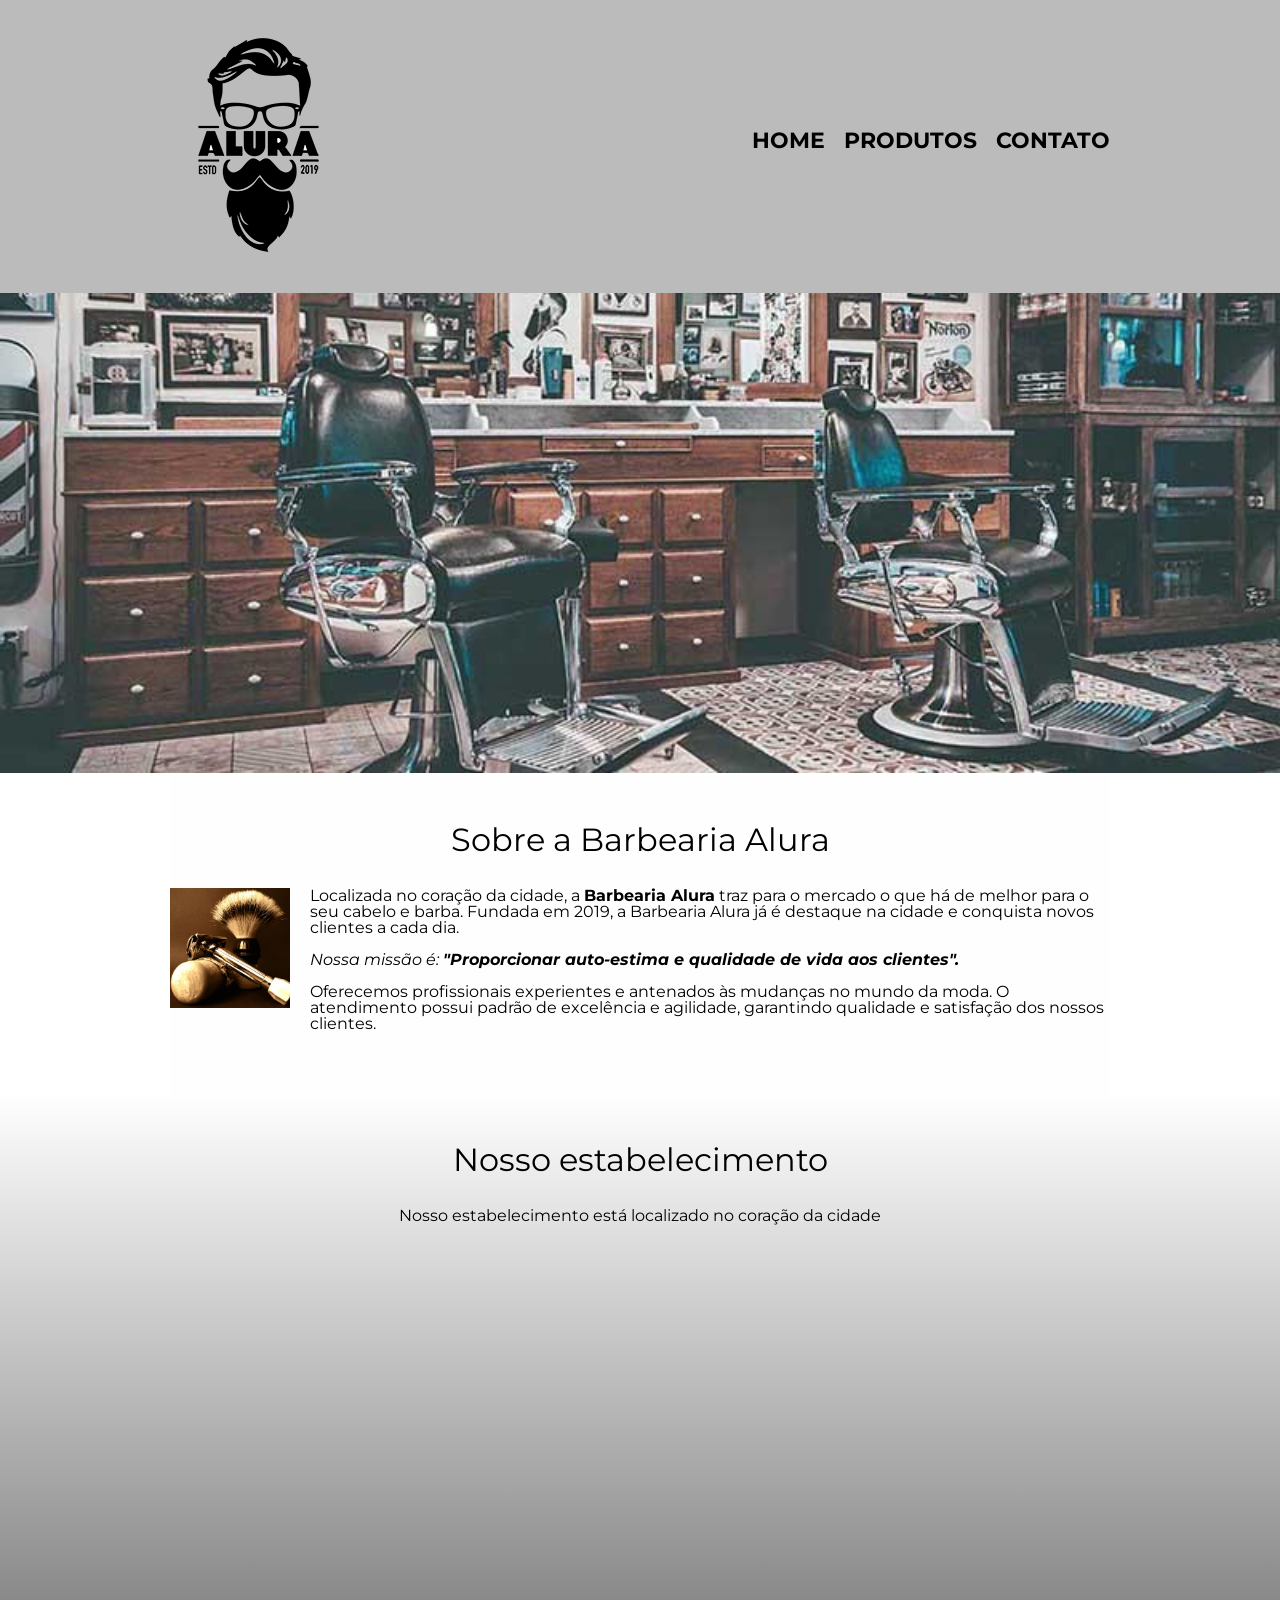
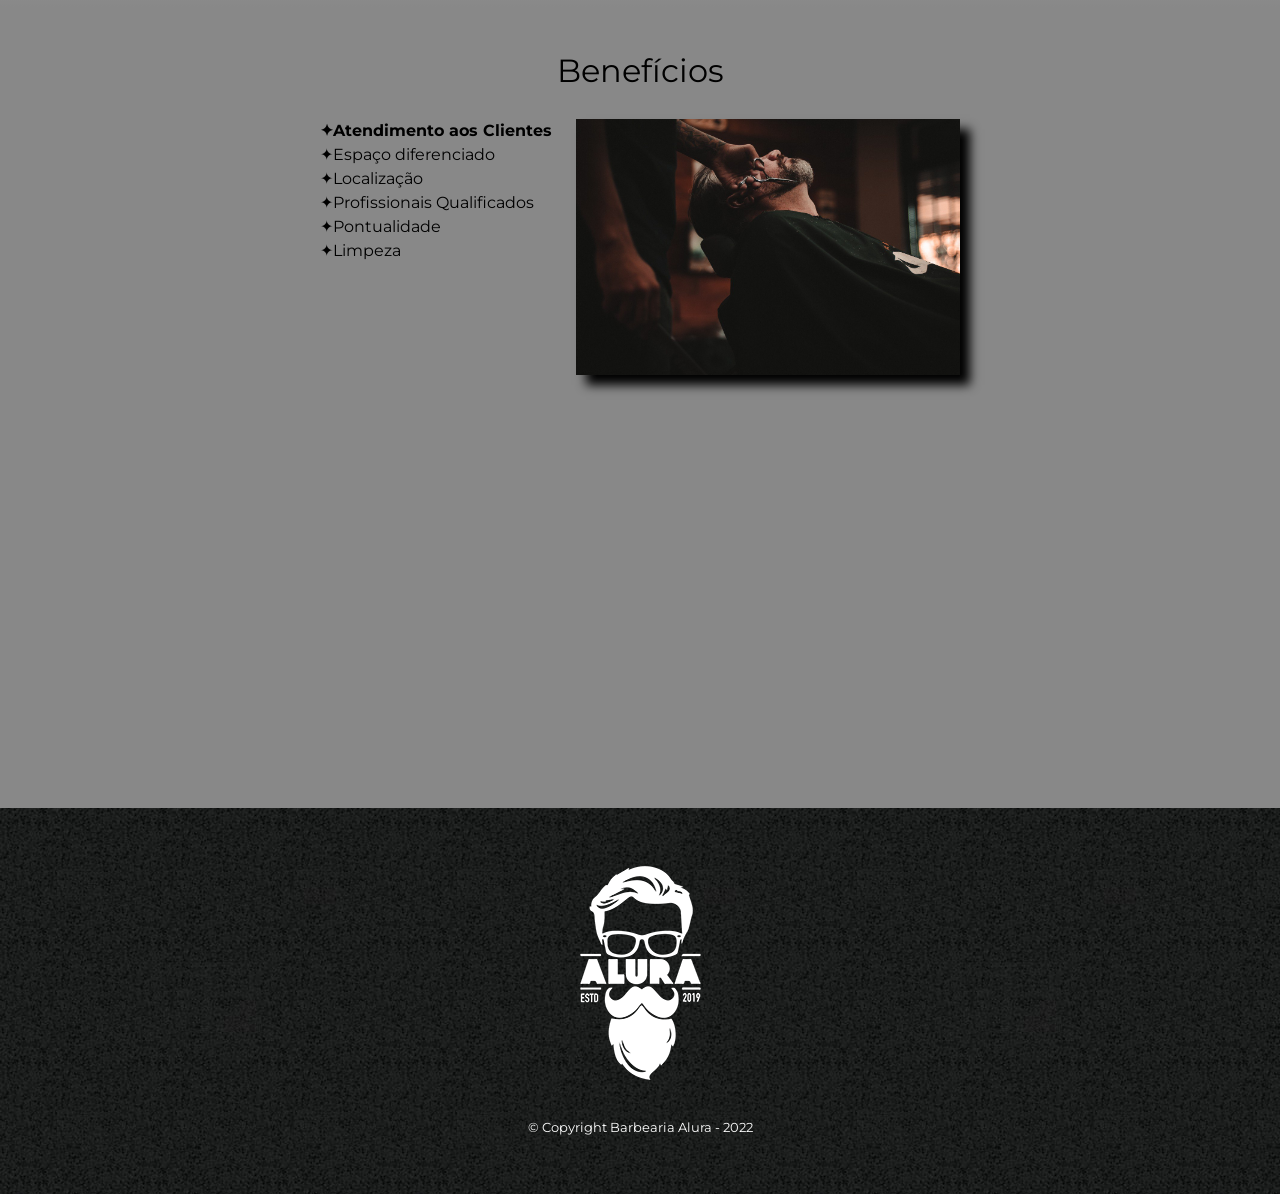
==== commit 595bb97e: "PARTE 4 FINALIZADA" ====
--- a/index.html
+++ b/index.html
@@ -2,6 +2,7 @@
 <html lang="pt-br">
 <head>
     <meta charset="UTF-8">
+    <meta name="viewport" content="width=device-width"> <!--Para entender e adaptar o site para celular-->
     <link rel="stylesheet" href="reset.css">
     <link rel="stylesheet" href="style.css">
     <link rel="preconnect" href="https://fonts.googleapis.com">
@@ -62,7 +63,7 @@
             </div>
 
             <div class="video">
-                <iframe width="560" height="315" src="https://www.youtube.com/embed/wcVVXUV0YUY" title="YouTube video player" frameborder="0" allow="accelerometer; autoplay; clipboard-write; encrypted-media; gyroscope; picture-in-picture" allowfullscreen></iframe>
+                <iframe width="100%" height="315" src="https://www.youtube.com/embed/wcVVXUV0YUY" title="YouTube video player" frameborder="0" allow="accelerometer; autoplay; clipboard-write; encrypted-media; gyroscope; picture-in-picture" allowfullscreen></iframe>
             </div>
 
         </section>
--- a/style.css
+++ b/style.css
@@ -235,11 +235,40 @@
     font-weight: bold;
 }
 
+.itens:before{
+    content: "✦";
+}
+
 .img-beneficios{
     width: 60%;
+    opacity: 1;
+    transition: 400ms;
+    box-shadow: 10px 10px 10px 0 #000000;
+}
+
+.img-beneficios:hover{
+    opacity: 0.3;
 }
 
 .video{
     width: 560px;
     margin: 2em auto;
+}
+
+@media screen and (max-width: 480px){
+    .caixa, .principal, .conteudo-beneficios, .mapa-conteudo, .video{
+        width: auto;
+    }
+
+    h1{
+        text-align: center;
+    }
+
+    nav{
+        position: static;
+    }
+
+    .lista-beneficios, .img-beneficios{
+        width: 100%;
+    }
 }
